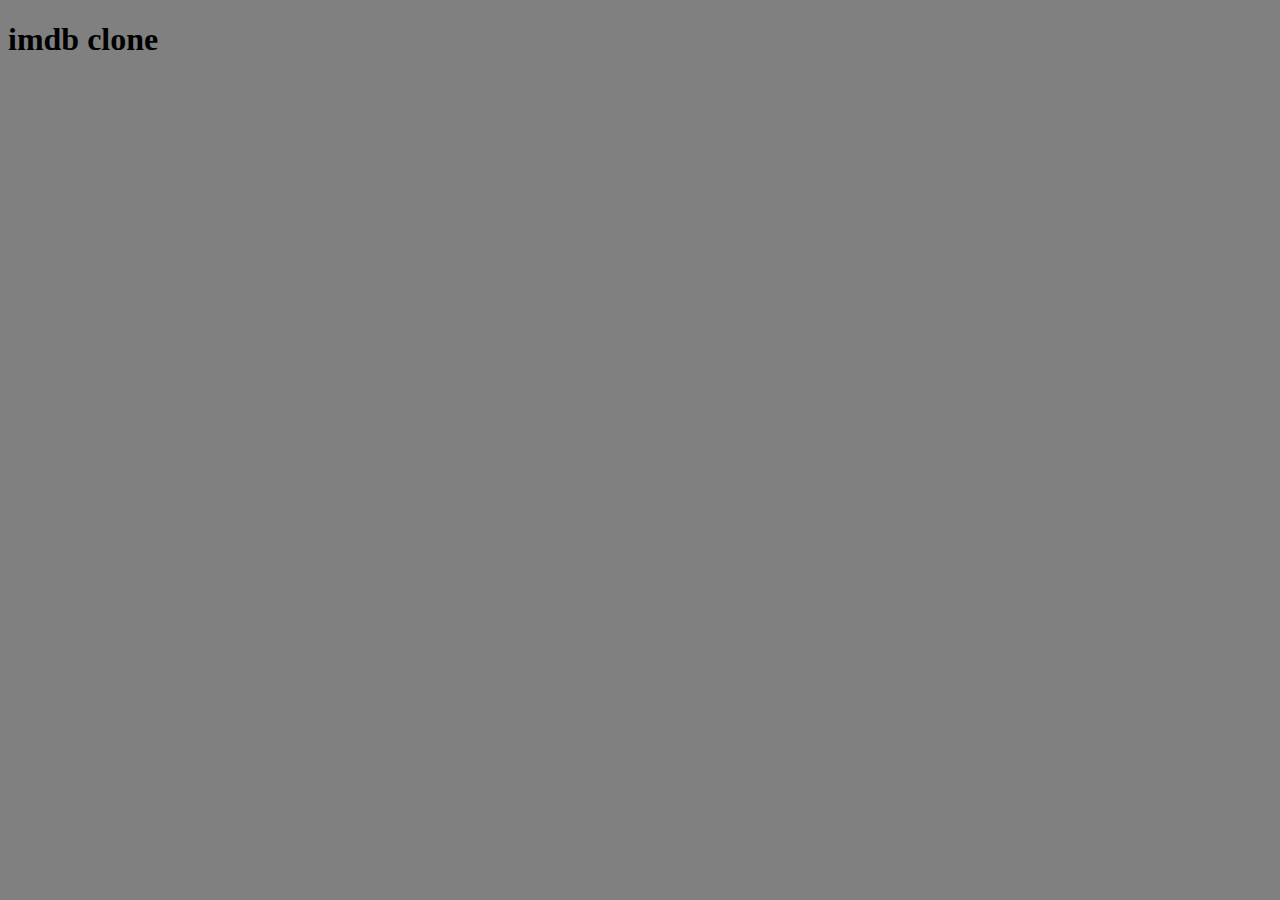
==== index.html @ 590af8c0 "Basic setup done" ====
<!DOCTYPE html>
<html lang="en">
<head>
    <meta charset="UTF-8">
    <meta http-equiv="X-UA-Compatible" content="IE=edge">
    <meta name="viewport" content="width=device-width, initial-scale=1.0">
    <link rel="stylesheet" href="./style.css">
    <title>Document</title>
</head>
<body>
    <h1>imdb clone</h1>
    <script src="./index.js"></script>
</body>
</html>
---- style.css ----
body{
    background-color: grey;
}
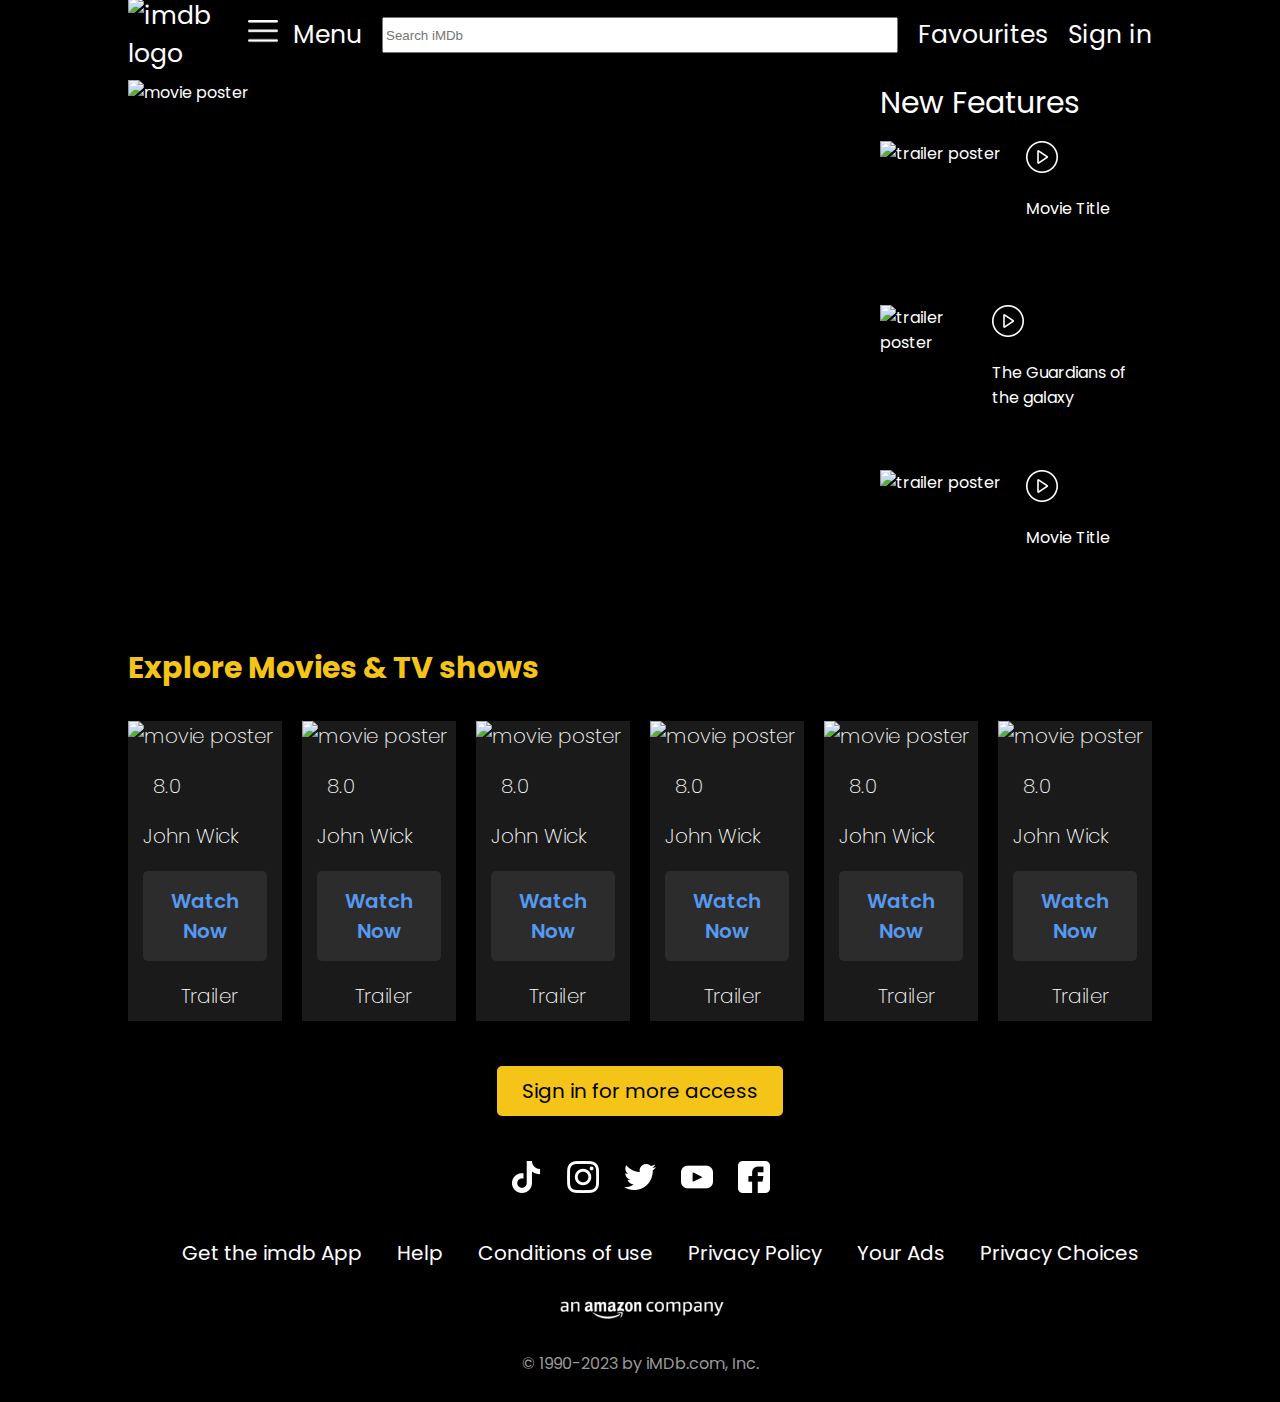
==== commit a34d7165: "Home Page Complete" ====
--- a/index.html
+++ b/index.html
@@ -1,14 +1,210 @@
 <!DOCTYPE html>
 <html lang="en">
+
 <head>
     <meta charset="UTF-8">
     <meta http-equiv="X-UA-Compatible" content="IE=edge">
     <meta name="viewport" content="width=device-width, initial-scale=1.0">
+    <script src="https://kit.fontawesome.com/c8b6d9a06a.js" crossorigin="anonymous"></script>
+    <link rel="preconnect" href="https://fonts.googleapis.com">
+    <link rel="preconnect" href="https://fonts.gstatic.com" crossorigin>
+    <link href="https://fonts.googleapis.com/css2?family=Poppins:wght@300;400;600&display=swap" rel="stylesheet">
     <link rel="stylesheet" href="./style.css">
+
     <title>Document</title>
 </head>
+
 <body>
-    <h1>imdb clone</h1>
+    <!-- navigation bar -->
+    <nav>
+        <img src="https://upload.wikimedia.org/wikipedia/commons/thumb/6/69/IMDB_Logo_2016.svg/2560px-IMDB_Logo_2016.svg.png" alt="imdb logo" class="logo">
+        <div class="menu">
+            <img src="./photos/menu.png" alt="menu" class="menu-img">
+            <p>Menu</p>
+        </div>
+        <input type="text" placeholder="Search iMDb" class="search">
+        <p>Favourites</p>
+        <p>Sign in</p>
+    </nav>
+
+    <section class="container">
+        <div class="header">
+
+            <!-- hero section -->
+            <div class="hero">
+                <img src="https://mir-s3-cdn-cf.behance.net/project_modules/fs/706b9474134343.5c239806af449.jpg" alt="movie poster" class="hero-poster">
+            </div>
+            <div class="new-features">
+                <p class="new-features-title">New Features</p>
+
+                <!-- trailer section -->
+                <div class="trailer-1">
+                    <img src="https://i.etsystatic.com/13367669/r/il/8adffe/1506815473/il_570xN.1506815473_lb94.jpg" alt="trailer poster" class="poster-trailer">
+                    <div class="trailer-1-desc">
+                        <img src="./photos/play.png" alt="play sound">
+                        <p class="trailer-title">Movie Title</p>
+                    </div>
+                </div>
+                <div class="trailer-1">
+                    <img src="https://i.etsystatic.com/13367669/r/il/8adffe/1506815473/il_570xN.1506815473_lb94.jpg" alt="trailer poster" class="poster-trailer">
+                    <div class="trailer-1-desc">
+                        <img src="./photos/play.png" alt="play sound">
+                        <p class="trailer-title">The Guardians of the galaxy</p>
+                    </div>
+                </div>
+                <div class="trailer-1">
+                    <img src="https://i.etsystatic.com/13367669/r/il/8adffe/1506815473/il_570xN.1506815473_lb94.jpg" alt="trailer poster" class="poster-trailer">
+                    <div class="trailer-1-desc">
+                        <img src="./photos/play.png" alt="play sound">
+                        <p class="trailer-title">Movie Title</p>
+                    </div>
+                </div>
+            </div>
+
+        </div>
+
+        <!-- Explore Section -->
+        <div class="explore">
+            <h3 class="explore-title">Explore Movies & TV shows</h3>
+            <!-- movie display -->
+            <div class="movie-display">
+                <div class="movie-1">
+                    <!-- movie poster -->
+                    <img src="https://rukminim1.flixcart.com/image/416/416/kxtaxzk0/poster/a/b/y/medium-john-wick-john-wick-chapter-3-keanu-reeves-movie-poster-original-imaga6jqtsgrgn6f.jpeg?q=70" alt="movie poster">
+                    <!-- movie details -->
+                    <div class="movie-details">
+                        <div class="star-rating">
+                            <i class="fa-solid fa-star"></i>
+                            <p class="imdb-rating">8.0</p>
+                            <i class="fa-regular fa-star"></i>
+                        </div>
+                        <p>John Wick</p>
+                        <p class="watch-now">Watch Now</p>
+                        <!-- <div class="watch-trailer"> -->
+                            
+                            <p class="watch-trailer"><i class="fa-solid fa-play"></i>Trailer</p>
+                        <!-- </div> -->
+                    </div>
+                </div>
+                <div class="movie-1">
+                    <!-- movie poster -->
+                    <img src="https://rukminim1.flixcart.com/image/416/416/kxtaxzk0/poster/a/b/y/medium-john-wick-john-wick-chapter-3-keanu-reeves-movie-poster-original-imaga6jqtsgrgn6f.jpeg?q=70" alt="movie poster">
+                    <!-- movie details -->
+                    <div class="movie-details">
+                        <div class="star-rating">
+                            <i class="fa-solid fa-star"></i>
+                            <p class="imdb-rating">8.0</p>
+                            <i class="fa-regular fa-star"></i>
+                        </div>
+                        <p>John Wick</p>
+                        <p class="watch-now">Watch Now</p>
+                        <!-- <div class="watch-trailer"> -->
+                            
+                            <p class="watch-trailer"><i class="fa-solid fa-play"></i>Trailer</p>
+                        <!-- </div> -->
+                    </div>
+                </div>
+                <div class="movie-1">
+                    <!-- movie poster -->
+                    <img src="https://rukminim1.flixcart.com/image/416/416/kxtaxzk0/poster/a/b/y/medium-john-wick-john-wick-chapter-3-keanu-reeves-movie-poster-original-imaga6jqtsgrgn6f.jpeg?q=70" alt="movie poster">
+                    <!-- movie details -->
+                    <div class="movie-details">
+                        <div class="star-rating">
+                            <i class="fa-solid fa-star"></i>
+                            <p class="imdb-rating">8.0</p>
+                            <i class="fa-regular fa-star"></i>
+                        </div>
+                        <p>John Wick</p>
+                        <p class="watch-now">Watch Now</p>
+                        <!-- <div class="watch-trailer"> -->
+                            
+                            <p class="watch-trailer"><i class="fa-solid fa-play"></i>Trailer</p>
+                        <!-- </div> -->
+                    </div>
+                </div>
+                <div class="movie-1">
+                    <!-- movie poster -->
+                    <img src="https://rukminim1.flixcart.com/image/416/416/kxtaxzk0/poster/a/b/y/medium-john-wick-john-wick-chapter-3-keanu-reeves-movie-poster-original-imaga6jqtsgrgn6f.jpeg?q=70" alt="movie poster">
+                    <!-- movie details -->
+                    <div class="movie-details">
+                        <div class="star-rating">
+                            <i class="fa-solid fa-star"></i>
+                            <p class="imdb-rating">8.0</p>
+                            <i class="fa-regular fa-star"></i>
+                        </div>
+                        <p>John Wick</p>
+                        <p class="watch-now">Watch Now</p>
+                        <!-- <div class="watch-trailer"> -->
+                            
+                            <p class="watch-trailer"><i class="fa-solid fa-play"></i>Trailer</p>
+                        <!-- </div> -->
+                    </div>
+                </div>
+                <div class="movie-1">
+                    <!-- movie poster -->
+                    <img src="https://rukminim1.flixcart.com/image/416/416/kxtaxzk0/poster/a/b/y/medium-john-wick-john-wick-chapter-3-keanu-reeves-movie-poster-original-imaga6jqtsgrgn6f.jpeg?q=70" alt="movie poster">
+                    <!-- movie details -->
+                    <div class="movie-details">
+                        <div class="star-rating">
+                            <i class="fa-solid fa-star"></i>
+                            <p class="imdb-rating">8.0</p>
+                            <i class="fa-regular fa-star"></i>
+                        </div>
+                        <p>John Wick</p>
+                        <p class="watch-now">Watch Now</p>
+                        <!-- <div class="watch-trailer"> -->
+                            
+                            <p class="watch-trailer"><i class="fa-solid fa-play"></i>Trailer</p>
+                        <!-- </div> -->
+                    </div>
+                </div>
+                <div class="movie-1">
+                    <!-- movie poster -->
+                    <img src="https://rukminim1.flixcart.com/image/416/416/kxtaxzk0/poster/a/b/y/medium-john-wick-john-wick-chapter-3-keanu-reeves-movie-poster-original-imaga6jqtsgrgn6f.jpeg?q=70" alt="movie poster">
+                    <!-- movie details -->
+                    <div class="movie-details">
+                        <div class="star-rating">
+                            <i class="fa-solid fa-star"></i>
+                            <p class="imdb-rating">8.0</p>
+                            <i class="fa-regular fa-star"></i>
+                        </div>
+                        <p>John Wick</p>
+                        <p class="watch-now">Watch Now</p>
+                        <!-- <div class="watch-trailer"> -->
+                            
+                            <p class="watch-trailer"><i class="fa-solid fa-play"></i>Trailer</p>
+                        <!-- </div> -->
+                    </div>
+                </div>
+
+            </div>
+        </div>
+
+
+        <!-- footer section -->
+        <footer>
+            <p class="sign-in">Sign in for more access</p>
+            <div class="social-media">
+                <img src="./photos/tik-tok.png" alt="tik tok">
+                <img src="./photos/instagram.png" alt="Instagram">
+                <img src="./photos/twitter.png" alt="Twitter">
+                <img src="./photos/youtube.png" alt="Youtube">
+                <img src="./photos/facebook.png" alt="Facebook">
+            </div>
+            <ul class="company-links">
+                <li>Get the imdb App</li>
+                <li>Help</li>
+                <li>Conditions of use</li>
+                <li>Privacy Policy</li>
+                <li>Your Ads</li>
+                <li>Privacy Choices</li>
+            </ul>
+            <img src="./photos/amazon company logo.png" class="amazon-logo">
+            <p class="light-font">&copy 1990-2023 by iMDb.com, Inc.</p>
+        </footer>
+
+    </section>
     <script src="./index.js"></script>
 </body>
+
 </html>--- a/style.css
+++ b/style.css
@@ -1,3 +1,207 @@
 body{
-    background-color: grey;
-}+    background-color: #000000;
+    color: #ffffff;
+    margin: 0;
+    padding: 0;
+    font-family: 'Poppins', sans-serif;
+}
+
+/* Typography */
+
+.light-font{
+    color: #9b9999
+}
+
+nav,
+.container{
+    width: 80%;
+    margin: 0 auto;
+}
+
+nav{
+    height: 40px;
+    display: flex;
+    padding: 15px 25px;
+    justify-content: space-between;
+    align-items: center;
+    /* border: 1px solid red; */
+    font-size: 25px;
+    gap: 20px;
+}
+
+.logo{
+    width: 100px;
+    padding: 10px 0;
+}
+
+.menu{
+    display: flex;
+    gap: 15px;
+    /* border: 1px solid red; */
+    padding: 10px 0;
+    align-items: center;
+}
+
+.menu-img{
+    height: 30px;
+}
+
+.search{
+    height: 30px;
+    flex-grow: 2;
+    cursor: pointer;
+}
+
+.container{
+    padding: 10px 25px;
+    /* border: 1px red solid; */
+}
+
+.header{
+    display: flex;
+    gap: 25px;
+}
+
+.hero{
+    width: 80%;
+    height: 60vh;
+    /* border: 1px red solid; */
+}
+
+.hero-poster{
+    max-height: 100%;
+}
+
+.new-features{
+    width: 30%;
+    height: 60vh;
+    /* border: 1px yellow solid; */
+    display: flex;
+    flex-direction: column;
+    justify-content: space-between;
+}
+
+.new-features-title{
+    font-size: 30px;
+    margin: 0;
+}
+
+.trailer-1{
+    display: flex;
+    gap: 25px;
+}
+
+.poster-trailer{
+    height: 150px;
+}
+
+footer{
+    text-align: center;
+}
+
+.sign-in{
+    background-color: #f4c518;
+    color: #000000;
+    display: inline-block;
+    padding: 10px 25px;
+    font-size: 20px;
+    border: none;
+    border-radius: 5px;
+}
+
+.social-media{
+    display: flex;
+    gap: 25px;
+    justify-content: center;
+    padding: 25px 0 ;
+    /* border: 1px solid yellow; */
+}
+
+.company-links{
+    display: flex;
+    gap: 35px;
+    list-style-type: none;
+    /* border: 1px solid red; */
+    justify-content: center;
+    font-size: 20px;
+}
+
+.amazon-logo{
+    height: 40px;
+}
+
+/* Icons */
+
+.fa-solid{
+    color: #f4c518;
+}
+
+.fa-regular{
+    color: #5699ef;
+    margin-left: auto;
+}
+
+.explore{
+    /* border: 1px red solid; */
+    padding: 25px 0;
+}
+
+.explore-title{
+    color: #f4c518;
+    font-size: 30px;
+    margin-top: 0;
+}
+
+.movie-display{
+    display: flex;
+    gap: 15px;
+    justify-content: space-between;
+}
+
+.movie-1{
+    width: 15%;
+    /* border: 1px red solid; */
+    display: flex;
+    flex-direction: column;
+    background-color: #1a1a1a;
+    font-size: 20px;
+    font-style: regular;
+    font-weight: 200;
+}
+
+.movie-details{
+    padding: 20px 15px 10px;
+}
+
+.star-rating{
+    /* border: 1px blue solid; */
+    display: flex;
+}
+
+.star-rating p{
+    margin: 0;
+    display: flex;
+}
+
+.imdb-rating{
+    padding-left: 10px;
+}
+
+.watch-now{
+    background: #2c2c2c;
+    padding: 15px 10px;
+    border-radius: 5px;
+    color: #5699ef;
+    font-weight: 600;
+    text-align: center;
+}
+
+.watch-trailer{
+    margin: 0 auto;
+    text-align: center;
+    /* border: 1px solid green; */
+}
+
+.fa-play{
+    margin-right: 10px;
+}
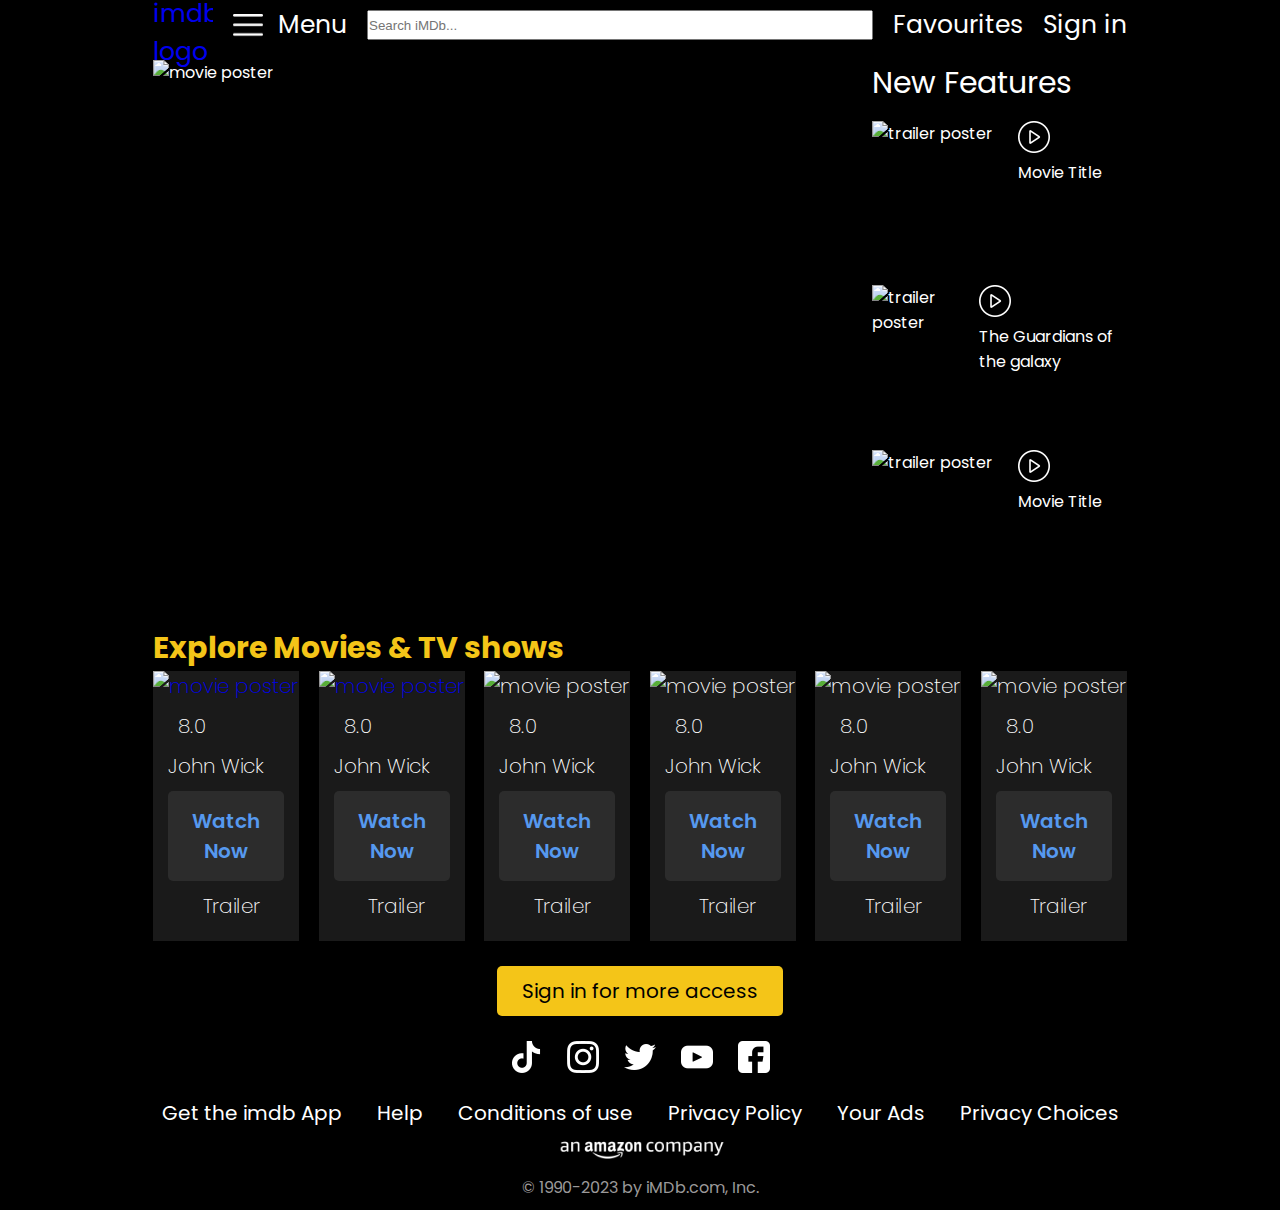
==== commit bceb17d1: "search list showing results as we type" ====
--- a/index.html
+++ b/index.html
@@ -17,26 +17,56 @@
 <body>
     <!-- navigation bar -->
     <nav>
-        <img src="https://upload.wikimedia.org/wikipedia/commons/thumb/6/69/IMDB_Logo_2016.svg/2560px-IMDB_Logo_2016.svg.png" alt="imdb logo" class="logo">
+        <!-- logo -->
+        <a href="./index.html">
+            <img src="https://upload.wikimedia.org/wikipedia/commons/thumb/6/69/IMDB_Logo_2016.svg/2560px-IMDB_Logo_2016.svg.png" alt="imdb logo" class="logo">
+        </a>
+        <!-- menu -->
         <div class="menu">
             <img src="./photos/menu.png" alt="menu" class="menu-img">
             <p>Menu</p>
         </div>
-        <input type="text" placeholder="Search iMDb" class="search">
-        <p>Favourites</p>
+        <!-- search container -->
+        <div class="search-container">
+                <!-- search input -->
+                <input type="text" class="search-input" id="search-input" placeholder="Search iMDb..." id="movie-search-box" onkeyup="findMovies()" onclick="findMovies()">
+                <!-- search list -->
+                <div class="search-list hide-search-list" id="search-list">
+                    <!-- list here -->
+                    <div class="search-list-item ">
+                        <div class="search-item-thumbnail">
+                            <img src="https://rukminim1.flixcart.com/image/416/416/kxtaxzk0/poster/a/b/y/medium-john-wick-john-wick-chapter-3-keanu-reeves-movie-poster-original-imaga6jqtsgrgn6f.jpeg?q=70" alt="">
+                        </div>
+                        <div class="search-item-info">
+                            <div>
+                                <h4>The fast and the furious</h4>
+                                <p>2022</p>
+                            </div>
+                            <div class="add-to-favourites-btn">
+                                <p>
+                                    Add to favorites
+                                    <i class="fa-regular fa-star"></i>
+                                </p>
+                            </div>
+                        </div>
+                    </div>
+                </div>
+        </div>
+        <!-- end of search container -->
+        <p><a href="./favourites.html" class="favourite">Favourites</a></p>
         <p>Sign in</p>
     </nav>
 
     <section class="container">
         <div class="header">
-
+    
             <!-- hero section -->
             <div class="hero">
                 <img src="https://mir-s3-cdn-cf.behance.net/project_modules/fs/706b9474134343.5c239806af449.jpg" alt="movie poster" class="hero-poster">
             </div>
             <div class="new-features">
                 <p class="new-features-title">New Features</p>
-
+    
                 <!-- trailer section -->
                 <div class="trailer-1">
                     <img src="https://i.etsystatic.com/13367669/r/il/8adffe/1506815473/il_570xN.1506815473_lb94.jpg" alt="trailer poster" class="poster-trailer">
@@ -60,9 +90,9 @@
                     </div>
                 </div>
             </div>
-
-        </div>
-
+    
+        </div>
+    
         <!-- Explore Section -->
         <div class="explore">
             <h3 class="explore-title">Explore Movies & TV shows</h3>
@@ -70,117 +100,122 @@
             <div class="movie-display">
                 <div class="movie-1">
                     <!-- movie poster -->
-                    <img src="https://rukminim1.flixcart.com/image/416/416/kxtaxzk0/poster/a/b/y/medium-john-wick-john-wick-chapter-3-keanu-reeves-movie-poster-original-imaga6jqtsgrgn6f.jpeg?q=70" alt="movie poster">
-                    <!-- movie details -->
-                    <div class="movie-details">
-                        <div class="star-rating">
-                            <i class="fa-solid fa-star"></i>
-                            <p class="imdb-rating">8.0</p>
-                            <i class="fa-regular fa-star"></i>
-                        </div>
-                        <p>John Wick</p>
-                        <p class="watch-now">Watch Now</p>
-                        <!-- <div class="watch-trailer"> -->
-                            
-                            <p class="watch-trailer"><i class="fa-solid fa-play"></i>Trailer</p>
-                        <!-- </div> -->
-                    </div>
-                </div>
-                <div class="movie-1">
-                    <!-- movie poster -->
-                    <img src="https://rukminim1.flixcart.com/image/416/416/kxtaxzk0/poster/a/b/y/medium-john-wick-john-wick-chapter-3-keanu-reeves-movie-poster-original-imaga6jqtsgrgn6f.jpeg?q=70" alt="movie poster">
-                    <!-- movie details -->
-                    <div class="movie-details">
-                        <div class="star-rating">
-                            <i class="fa-solid fa-star"></i>
-                            <p class="imdb-rating">8.0</p>
-                            <i class="fa-regular fa-star"></i>
-                        </div>
-                        <p>John Wick</p>
-                        <p class="watch-now">Watch Now</p>
-                        <!-- <div class="watch-trailer"> -->
-                            
-                            <p class="watch-trailer"><i class="fa-solid fa-play"></i>Trailer</p>
-                        <!-- </div> -->
-                    </div>
-                </div>
-                <div class="movie-1">
-                    <!-- movie poster -->
-                    <img src="https://rukminim1.flixcart.com/image/416/416/kxtaxzk0/poster/a/b/y/medium-john-wick-john-wick-chapter-3-keanu-reeves-movie-poster-original-imaga6jqtsgrgn6f.jpeg?q=70" alt="movie poster">
-                    <!-- movie details -->
-                    <div class="movie-details">
-                        <div class="star-rating">
-                            <i class="fa-solid fa-star"></i>
-                            <p class="imdb-rating">8.0</p>
-                            <i class="fa-regular fa-star"></i>
-                        </div>
-                        <p>John Wick</p>
-                        <p class="watch-now">Watch Now</p>
-                        <!-- <div class="watch-trailer"> -->
-                            
-                            <p class="watch-trailer"><i class="fa-solid fa-play"></i>Trailer</p>
-                        <!-- </div> -->
-                    </div>
-                </div>
-                <div class="movie-1">
-                    <!-- movie poster -->
-                    <img src="https://rukminim1.flixcart.com/image/416/416/kxtaxzk0/poster/a/b/y/medium-john-wick-john-wick-chapter-3-keanu-reeves-movie-poster-original-imaga6jqtsgrgn6f.jpeg?q=70" alt="movie poster">
-                    <!-- movie details -->
-                    <div class="movie-details">
-                        <div class="star-rating">
-                            <i class="fa-solid fa-star"></i>
-                            <p class="imdb-rating">8.0</p>
-                            <i class="fa-regular fa-star"></i>
-                        </div>
-                        <p>John Wick</p>
-                        <p class="watch-now">Watch Now</p>
-                        <!-- <div class="watch-trailer"> -->
-                            
-                            <p class="watch-trailer"><i class="fa-solid fa-play"></i>Trailer</p>
-                        <!-- </div> -->
-                    </div>
-                </div>
-                <div class="movie-1">
-                    <!-- movie poster -->
-                    <img src="https://rukminim1.flixcart.com/image/416/416/kxtaxzk0/poster/a/b/y/medium-john-wick-john-wick-chapter-3-keanu-reeves-movie-poster-original-imaga6jqtsgrgn6f.jpeg?q=70" alt="movie poster">
-                    <!-- movie details -->
-                    <div class="movie-details">
-                        <div class="star-rating">
-                            <i class="fa-solid fa-star"></i>
-                            <p class="imdb-rating">8.0</p>
-                            <i class="fa-regular fa-star"></i>
-                        </div>
-                        <p>John Wick</p>
-                        <p class="watch-now">Watch Now</p>
-                        <!-- <div class="watch-trailer"> -->
-                            
-                            <p class="watch-trailer"><i class="fa-solid fa-play"></i>Trailer</p>
-                        <!-- </div> -->
-                    </div>
-                </div>
-                <div class="movie-1">
-                    <!-- movie poster -->
-                    <img src="https://rukminim1.flixcart.com/image/416/416/kxtaxzk0/poster/a/b/y/medium-john-wick-john-wick-chapter-3-keanu-reeves-movie-poster-original-imaga6jqtsgrgn6f.jpeg?q=70" alt="movie poster">
-                    <!-- movie details -->
-                    <div class="movie-details">
-                        <div class="star-rating">
-                            <i class="fa-solid fa-star"></i>
-                            <p class="imdb-rating">8.0</p>
-                            <i class="fa-regular fa-star"></i>
-                        </div>
-                        <p>John Wick</p>
-                        <p class="watch-now">Watch Now</p>
-                        <!-- <div class="watch-trailer"> -->
-                            
-                            <p class="watch-trailer"><i class="fa-solid fa-play"></i>Trailer</p>
-                        <!-- </div> -->
-                    </div>
-                </div>
-
-            </div>
-        </div>
-
-
+                    <a href="./movie-page.html">
+                        <img src="https://rukminim1.flixcart.com/image/416/416/kxtaxzk0/poster/a/b/y/medium-john-wick-john-wick-chapter-3-keanu-reeves-movie-poster-original-imaga6jqtsgrgn6f.jpeg?q=70" alt="movie poster">
+                    </a>
+                    <!-- movie details -->
+                    <div class="movie-details">
+                        <div class="star-rating">
+                            <i class="fa-solid fa-star"></i>
+                            <p class="imdb-rating">8.0</p>
+                            <i class="fa-regular fa-star"></i>
+                        </div>
+                        <p>John Wick</p>
+                        <p class="watch-now">Watch Now</p>
+                        <!-- <div class="watch-trailer"> -->
+    
+                        <p class="watch-trailer"><i class="fa-solid fa-play"></i>Trailer</p>
+                        <!-- </div> -->
+                    </div>
+                </div>
+                <div class="movie-1">
+                    <!-- movie poster -->
+                    <a href="./movie-page.html">
+                        <img src="https://rukminim1.flixcart.com/image/416/416/kxtaxzk0/poster/a/b/y/medium-john-wick-john-wick-chapter-3-keanu-reeves-movie-poster-original-imaga6jqtsgrgn6f.jpeg?q=70" alt="movie poster">
+                    </a>
+                    <!-- <img src="https://rukminim1.flixcart.com/image/416/416/kxtaxzk0/poster/a/b/y/medium-john-wick-john-wick-chapter-3-keanu-reeves-movie-poster-original-imaga6jqtsgrgn6f.jpeg?q=70" alt="movie poster"> -->
+                    <!-- movie details -->
+                    <div class="movie-details">
+                        <div class="star-rating">
+                            <i class="fa-solid fa-star"></i>
+                            <p class="imdb-rating">8.0</p>
+                            <i class="fa-regular fa-star"></i>
+                        </div>
+                        <p>John Wick</p>
+                        <p class="watch-now">Watch Now</p>
+                        <!-- <div class="watch-trailer"> -->
+    
+                        <p class="watch-trailer"><i class="fa-solid fa-play"></i>Trailer</p>
+                        <!-- </div> -->
+                    </div>
+                </div>
+                <div class="movie-1">
+                    <!-- movie poster -->
+                    <img src="https://rukminim1.flixcart.com/image/416/416/kxtaxzk0/poster/a/b/y/medium-john-wick-john-wick-chapter-3-keanu-reeves-movie-poster-original-imaga6jqtsgrgn6f.jpeg?q=70" alt="movie poster">
+                    <!-- movie details -->
+                    <div class="movie-details">
+                        <div class="star-rating">
+                            <i class="fa-solid fa-star"></i>
+                            <p class="imdb-rating">8.0</p>
+                            <i class="fa-regular fa-star"></i>
+                        </div>
+                        <p>John Wick</p>
+                        <p class="watch-now">Watch Now</p>
+                        <!-- <div class="watch-trailer"> -->
+    
+                        <p class="watch-trailer"><i class="fa-solid fa-play"></i>Trailer</p>
+                        <!-- </div> -->
+                    </div>
+                </div>
+                <div class="movie-1">
+                    <!-- movie poster -->
+                    <img src="https://rukminim1.flixcart.com/image/416/416/kxtaxzk0/poster/a/b/y/medium-john-wick-john-wick-chapter-3-keanu-reeves-movie-poster-original-imaga6jqtsgrgn6f.jpeg?q=70" alt="movie poster">
+                    <!-- movie details -->
+                    <div class="movie-details">
+                        <div class="star-rating">
+                            <i class="fa-solid fa-star"></i>
+                            <p class="imdb-rating">8.0</p>
+                            <i class="fa-regular fa-star"></i>
+                        </div>
+                        <p>John Wick</p>
+                        <p class="watch-now">Watch Now</p>
+                        <!-- <div class="watch-trailer"> -->
+    
+                        <p class="watch-trailer"><i class="fa-solid fa-play"></i>Trailer</p>
+                        <!-- </div> -->
+                    </div>
+                </div>
+                <div class="movie-1">
+                    <!-- movie poster -->
+                    <img src="https://rukminim1.flixcart.com/image/416/416/kxtaxzk0/poster/a/b/y/medium-john-wick-john-wick-chapter-3-keanu-reeves-movie-poster-original-imaga6jqtsgrgn6f.jpeg?q=70" alt="movie poster">
+                    <!-- movie details -->
+                    <div class="movie-details">
+                        <div class="star-rating">
+                            <i class="fa-solid fa-star"></i>
+                            <p class="imdb-rating">8.0</p>
+                            <i class="fa-regular fa-star"></i>
+                        </div>
+                        <p>John Wick</p>
+                        <p class="watch-now">Watch Now</p>
+                        <!-- <div class="watch-trailer"> -->
+    
+                        <p class="watch-trailer"><i class="fa-solid fa-play"></i>Trailer</p>
+                        <!-- </div> -->
+                    </div>
+                </div>
+                <div class="movie-1">
+                    <!-- movie poster -->
+                    <img src="https://rukminim1.flixcart.com/image/416/416/kxtaxzk0/poster/a/b/y/medium-john-wick-john-wick-chapter-3-keanu-reeves-movie-poster-original-imaga6jqtsgrgn6f.jpeg?q=70" alt="movie poster">
+                    <!-- movie details -->
+                    <div class="movie-details">
+                        <div class="star-rating">
+                            <i class="fa-solid fa-star"></i>
+                            <p class="imdb-rating">8.0</p>
+                            <i class="fa-regular fa-star"></i>
+                        </div>
+                        <p>John Wick</p>
+                        <p class="watch-now">Watch Now</p>
+                        <!-- <div class="watch-trailer"> -->
+    
+                        <p class="watch-trailer"><i class="fa-solid fa-play"></i>Trailer</p>
+                        <!-- </div> -->
+                    </div>
+                </div>
+    
+            </div>
+        </div>
+    
+    
         <!-- footer section -->
         <footer>
             <p class="sign-in">Sign in for more access</p>
--- a/style.css
+++ b/style.css
@@ -1,9 +1,93 @@
+:root{
+    --md-yellow: #f4c518;
+    --dark-color:#000000;
+    --light-dark-color: #1a1a1a;
+    --light-color: #9b9999;
+    --highlight-color: #5699ef;
+}
+
+*{
+    margin: 0;
+    padding: 0;
+    box-sizing: border-box;
+}
+
 body{
     background-color: #000000;
     color: #ffffff;
-    margin: 0;
-    padding: 0;
     font-family: 'Poppins', sans-serif;
+}
+
+a{
+    text-decoration: none;
+}
+
+.search-container{
+    display: flex;
+    /* border: 1px solid green; */
+    height: 40px;
+    flex-grow: 2;
+    flex-direction: column;
+    position: relative;
+}
+
+.search-input{
+    width: 100%;
+    height: 30px;
+    margin: auto;
+    cursor: pointer;
+}
+
+.search-list{
+    position: absolute;
+    left: 0;
+    top:100%;
+    max-height: 500px;
+    overflow-y: scroll;
+    z-index: 10;
+    width: 100%;
+}
+
+.search-list-item{
+    background-color: var(--light-dark-color);
+    color: #fff;
+    cursor: pointer;
+    transition: background-color 200ms ease;
+    display: flex;
+    padding: 10px 15px;
+}
+
+.search-list-item:Hover{
+    background-color: #4b4b4b;
+}
+
+.search-item-thumbnail img{
+    width: 60px;
+    margin-right: 25px;
+}
+
+.search-item-info{
+    padding: 10px 15px;
+    margin-top: auto;
+    display: flex;
+    width: 100%;
+}
+
+.add-to-favourites-btn{
+    margin-left: auto;
+    margin-top: auto;
+}
+
+.add-to-favourites-btn:hover{
+    color: #5699ef
+}
+
+.search-item-info p{
+    font-size: 20px
+}
+
+.hide-search-list{
+    display: none;
 }
 
 /* Typography */
@@ -21,40 +105,46 @@
 nav{
     height: 40px;
     display: flex;
-    padding: 15px 25px;
+    padding: 25px 25px;
     justify-content: space-between;
     align-items: center;
-    /* border: 1px solid red; */
     font-size: 25px;
     gap: 20px;
 }
 
 .logo{
-    width: 100px;
-    padding: 10px 0;
+    width: 60px;
+    margin: 10px 0;
+    display: block;
 }
 
 .menu{
     display: flex;
     gap: 15px;
-    /* border: 1px solid red; */
     padding: 10px 0;
     align-items: center;
 }
 
 .menu-img{
     height: 30px;
-}
-
-.search{
-    height: 30px;
-    flex-grow: 2;
-    cursor: pointer;
+    margin-top: auto;
+}
+
+
+
+.favourite{
+    text-decoration: none;
+    color: #ffffff
+}
+
+.favourite:hover,
+.favourite:active{
+    color: var(--md-yellow);
+    text-decoration: none;
 }
 
 .container{
     padding: 10px 25px;
-    /* border: 1px red solid; */
 }
 
 .header{
@@ -65,6 +155,7 @@
 .hero{
     width: 80%;
     height: 60vh;
+    margin-right: 15px;
     /* border: 1px red solid; */
 }
 
@@ -100,7 +191,7 @@
 }
 
 .sign-in{
-    background-color: #f4c518;
+    background-color: var(--md-yellow);
     color: #000000;
     display: inline-block;
     padding: 10px 25px;
@@ -141,6 +232,10 @@
     margin-left: auto;
 }
 
+.fa-regular:hover{
+    color: #ef3510;
+}
+
 .explore{
     /* border: 1px red solid; */
     padding: 25px 0;
@@ -167,20 +262,28 @@
     font-size: 20px;
     font-style: regular;
     font-weight: 200;
+    padding-bottom: 10px;
+}
+
+.movie-display img{
+    max-width: 100%;
 }
 
 .movie-details{
-    padding: 20px 15px 10px;
+    padding: 10px 15px 10px;
 }
 
 .star-rating{
     /* border: 1px blue solid; */
     display: flex;
+    align-items: center;
+    padding-bottom: 10px;
 }
 
 .star-rating p{
     margin: 0;
     display: flex;
+    align-items: center;
 }
 
 .imdb-rating{
@@ -194,6 +297,7 @@
     color: #5699ef;
     font-weight: 600;
     text-align: center;
+    margin: 10px 0;
 }
 
 .watch-trailer{
@@ -205,3 +309,47 @@
 .fa-play{
     margin-right: 10px;
 }
+
+/*********** Movie-page *********************/
+
+/* typography */
+.movie-title{
+    font-size: 30px;
+    /* border: 1px red solid; */
+}
+
+.runtime{
+    display: flex;
+    /* border: 1px red solid; */
+    gap: 15px;
+}
+
+.runtime p{
+    margin: 0;
+    font-size: 15px;
+}
+
+.movie-star-rating{
+    padding: 15px 0;
+    font-size: 15px;
+    margin-bottom: 25px;
+}
+
+.movie-star-rating p{
+    margin-right: 25px;
+}
+
+.movie-page-star{
+    margin-left: 10px;
+}
+
+.detailed-summary{
+    padding: 25px 0;
+}
+
+.highlight{
+    color: #5699ef;
+    font-weight: 400;
+    padding-left: 25px;
+}
+
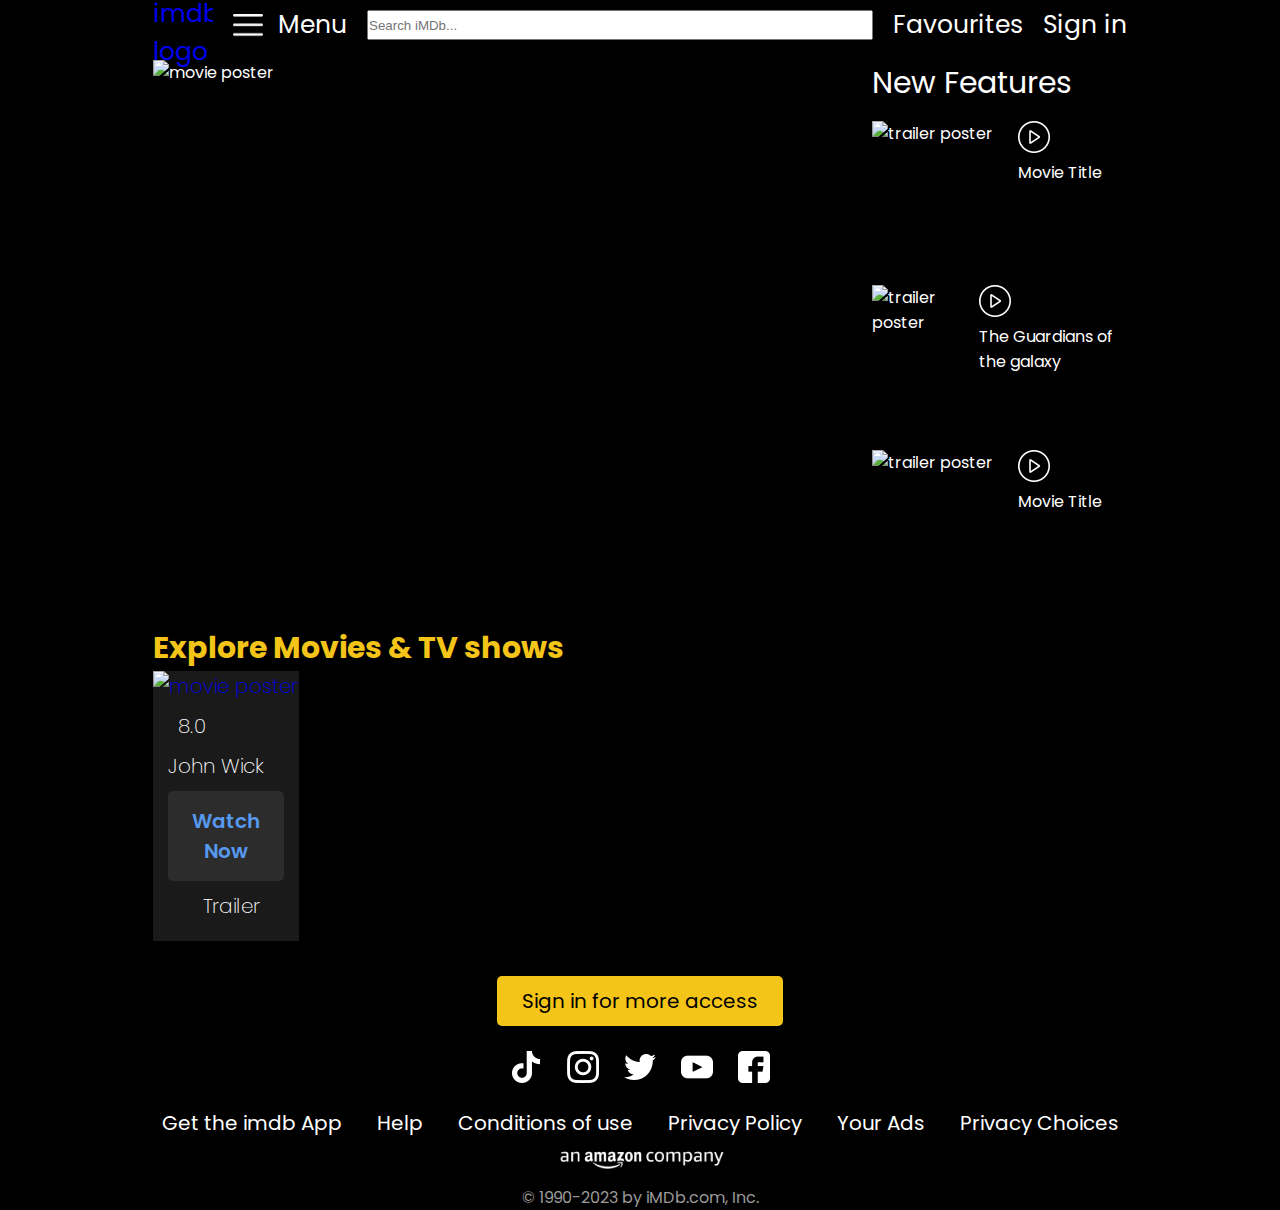
==== commit 2dbe8b35: "rendering favourites with bugs" ====
--- a/index.html
+++ b/index.html
@@ -29,11 +29,11 @@
         <!-- search container -->
         <div class="search-container">
                 <!-- search input -->
-                <input type="text" class="search-input" id="search-input" placeholder="Search iMDb..." id="movie-search-box" onkeyup="findMovies()" onclick="findMovies()">
+                <input type="text" class="search-input" id="search-input" placeholder="Search iMDb..." onkeyup="findMovies()" onclick="findMovies()">
                 <!-- search list -->
                 <div class="search-list hide-search-list" id="search-list">
                     <!-- list here -->
-                    <div class="search-list-item ">
+                    <!-- <div class="search-list-item ">
                         <div class="search-item-thumbnail">
                             <img src="https://rukminim1.flixcart.com/image/416/416/kxtaxzk0/poster/a/b/y/medium-john-wick-john-wick-chapter-3-keanu-reeves-movie-poster-original-imaga6jqtsgrgn6f.jpeg?q=70" alt="">
                         </div>
@@ -49,15 +49,19 @@
                                 </p>
                             </div>
                         </div>
-                    </div>
+                    </div> -->
                 </div>
         </div>
         <!-- end of search container -->
-        <p><a href="./favourites.html" class="favourite">Favourites</a></p>
+        <p class="favourite" id="favourite-btn">
+            <!-- <a href="./favourites.html" class="favourite"> -->
+                Favourites
+            <!-- </a> -->
+        </p>
         <p>Sign in</p>
     </nav>
 
-    <section class="container">
+    <section class="container" id="container">
         <div class="header">
     
             <!-- hero section -->
@@ -118,103 +122,12 @@
                         <!-- </div> -->
                     </div>
                 </div>
-                <div class="movie-1">
-                    <!-- movie poster -->
-                    <a href="./movie-page.html">
-                        <img src="https://rukminim1.flixcart.com/image/416/416/kxtaxzk0/poster/a/b/y/medium-john-wick-john-wick-chapter-3-keanu-reeves-movie-poster-original-imaga6jqtsgrgn6f.jpeg?q=70" alt="movie poster">
-                    </a>
-                    <!-- <img src="https://rukminim1.flixcart.com/image/416/416/kxtaxzk0/poster/a/b/y/medium-john-wick-john-wick-chapter-3-keanu-reeves-movie-poster-original-imaga6jqtsgrgn6f.jpeg?q=70" alt="movie poster"> -->
-                    <!-- movie details -->
-                    <div class="movie-details">
-                        <div class="star-rating">
-                            <i class="fa-solid fa-star"></i>
-                            <p class="imdb-rating">8.0</p>
-                            <i class="fa-regular fa-star"></i>
-                        </div>
-                        <p>John Wick</p>
-                        <p class="watch-now">Watch Now</p>
-                        <!-- <div class="watch-trailer"> -->
-    
-                        <p class="watch-trailer"><i class="fa-solid fa-play"></i>Trailer</p>
-                        <!-- </div> -->
-                    </div>
-                </div>
-                <div class="movie-1">
-                    <!-- movie poster -->
-                    <img src="https://rukminim1.flixcart.com/image/416/416/kxtaxzk0/poster/a/b/y/medium-john-wick-john-wick-chapter-3-keanu-reeves-movie-poster-original-imaga6jqtsgrgn6f.jpeg?q=70" alt="movie poster">
-                    <!-- movie details -->
-                    <div class="movie-details">
-                        <div class="star-rating">
-                            <i class="fa-solid fa-star"></i>
-                            <p class="imdb-rating">8.0</p>
-                            <i class="fa-regular fa-star"></i>
-                        </div>
-                        <p>John Wick</p>
-                        <p class="watch-now">Watch Now</p>
-                        <!-- <div class="watch-trailer"> -->
-    
-                        <p class="watch-trailer"><i class="fa-solid fa-play"></i>Trailer</p>
-                        <!-- </div> -->
-                    </div>
-                </div>
-                <div class="movie-1">
-                    <!-- movie poster -->
-                    <img src="https://rukminim1.flixcart.com/image/416/416/kxtaxzk0/poster/a/b/y/medium-john-wick-john-wick-chapter-3-keanu-reeves-movie-poster-original-imaga6jqtsgrgn6f.jpeg?q=70" alt="movie poster">
-                    <!-- movie details -->
-                    <div class="movie-details">
-                        <div class="star-rating">
-                            <i class="fa-solid fa-star"></i>
-                            <p class="imdb-rating">8.0</p>
-                            <i class="fa-regular fa-star"></i>
-                        </div>
-                        <p>John Wick</p>
-                        <p class="watch-now">Watch Now</p>
-                        <!-- <div class="watch-trailer"> -->
-    
-                        <p class="watch-trailer"><i class="fa-solid fa-play"></i>Trailer</p>
-                        <!-- </div> -->
-                    </div>
-                </div>
-                <div class="movie-1">
-                    <!-- movie poster -->
-                    <img src="https://rukminim1.flixcart.com/image/416/416/kxtaxzk0/poster/a/b/y/medium-john-wick-john-wick-chapter-3-keanu-reeves-movie-poster-original-imaga6jqtsgrgn6f.jpeg?q=70" alt="movie poster">
-                    <!-- movie details -->
-                    <div class="movie-details">
-                        <div class="star-rating">
-                            <i class="fa-solid fa-star"></i>
-                            <p class="imdb-rating">8.0</p>
-                            <i class="fa-regular fa-star"></i>
-                        </div>
-                        <p>John Wick</p>
-                        <p class="watch-now">Watch Now</p>
-                        <!-- <div class="watch-trailer"> -->
-    
-                        <p class="watch-trailer"><i class="fa-solid fa-play"></i>Trailer</p>
-                        <!-- </div> -->
-                    </div>
-                </div>
-                <div class="movie-1">
-                    <!-- movie poster -->
-                    <img src="https://rukminim1.flixcart.com/image/416/416/kxtaxzk0/poster/a/b/y/medium-john-wick-john-wick-chapter-3-keanu-reeves-movie-poster-original-imaga6jqtsgrgn6f.jpeg?q=70" alt="movie poster">
-                    <!-- movie details -->
-                    <div class="movie-details">
-                        <div class="star-rating">
-                            <i class="fa-solid fa-star"></i>
-                            <p class="imdb-rating">8.0</p>
-                            <i class="fa-regular fa-star"></i>
-                        </div>
-                        <p>John Wick</p>
-                        <p class="watch-now">Watch Now</p>
-                        <!-- <div class="watch-trailer"> -->
-    
-                        <p class="watch-trailer"><i class="fa-solid fa-play"></i>Trailer</p>
-                        <!-- </div> -->
-                    </div>
-                </div>
+                
     
             </div>
         </div>
     
+    </section>
     
         <!-- footer section -->
         <footer>
@@ -238,7 +151,6 @@
             <p class="light-font">&copy 1990-2023 by iMDb.com, Inc.</p>
         </footer>
 
-    </section>
     <script src="./index.js"></script>
 </body>
 
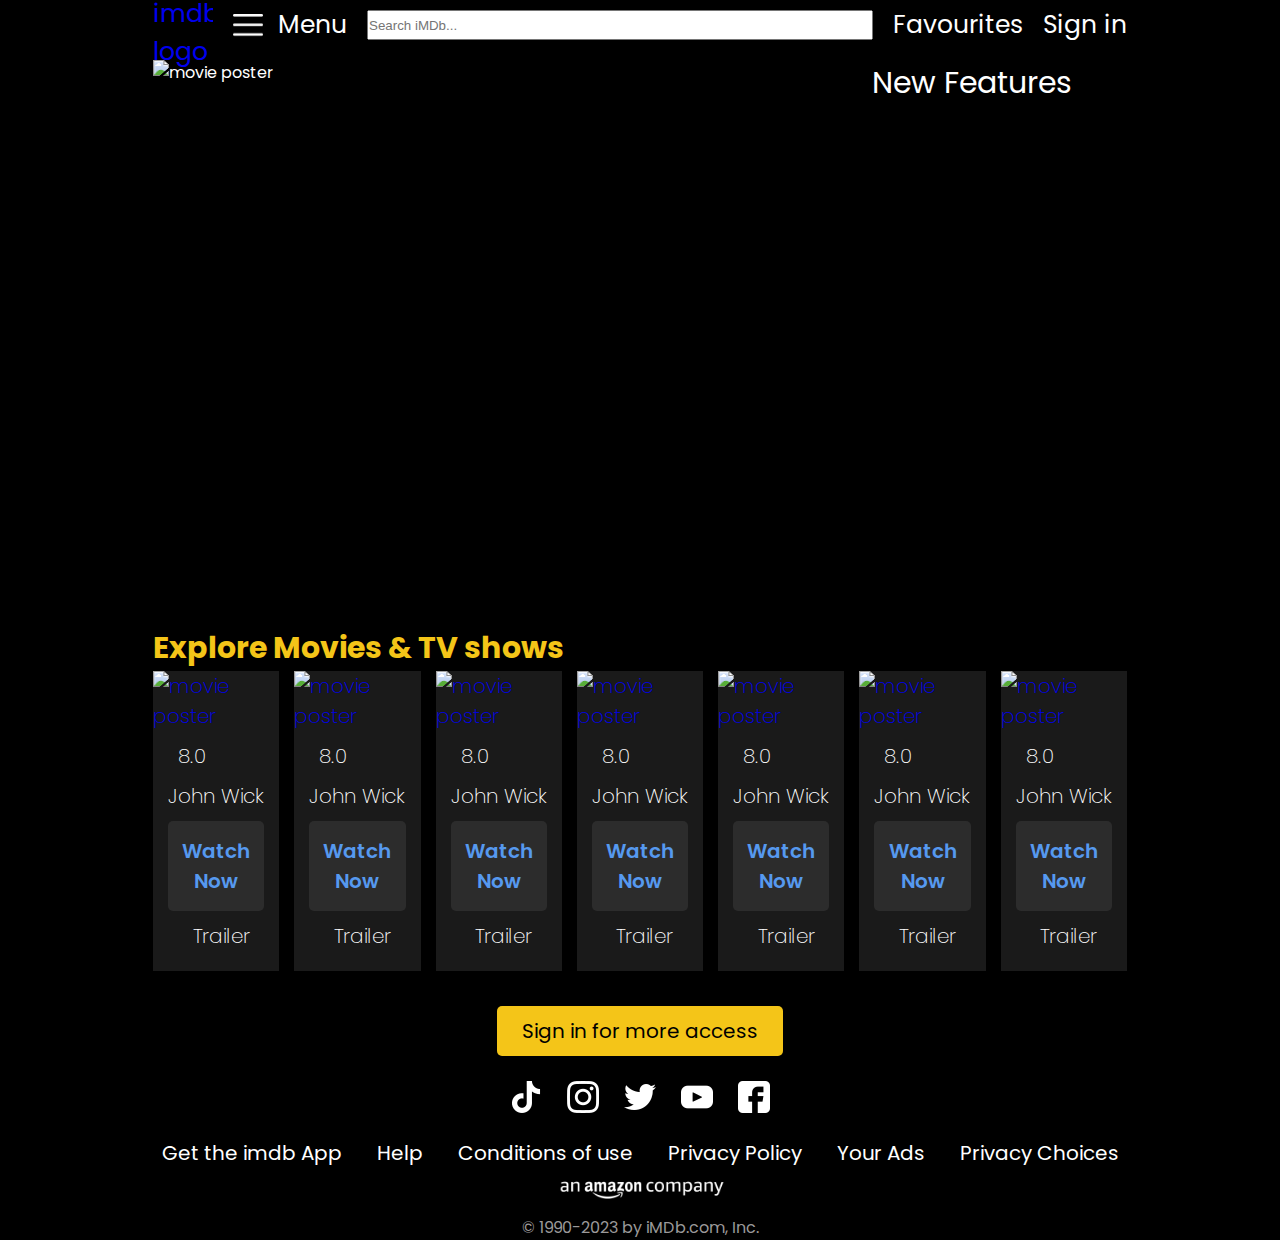
==== commit 46b68dc7: "Rendering New Features randomly" ====
--- a/index.html
+++ b/index.html
@@ -68,31 +68,8 @@
             <div class="hero">
                 <img src="https://mir-s3-cdn-cf.behance.net/project_modules/fs/706b9474134343.5c239806af449.jpg" alt="movie poster" class="hero-poster">
             </div>
-            <div class="new-features">
+            <div class="new-features" id="new-features">
                 <p class="new-features-title">New Features</p>
-    
-                <!-- trailer section -->
-                <div class="trailer-1">
-                    <img src="https://i.etsystatic.com/13367669/r/il/8adffe/1506815473/il_570xN.1506815473_lb94.jpg" alt="trailer poster" class="poster-trailer">
-                    <div class="trailer-1-desc">
-                        <img src="./photos/play.png" alt="play sound">
-                        <p class="trailer-title">Movie Title</p>
-                    </div>
-                </div>
-                <div class="trailer-1">
-                    <img src="https://i.etsystatic.com/13367669/r/il/8adffe/1506815473/il_570xN.1506815473_lb94.jpg" alt="trailer poster" class="poster-trailer">
-                    <div class="trailer-1-desc">
-                        <img src="./photos/play.png" alt="play sound">
-                        <p class="trailer-title">The Guardians of the galaxy</p>
-                    </div>
-                </div>
-                <div class="trailer-1">
-                    <img src="https://i.etsystatic.com/13367669/r/il/8adffe/1506815473/il_570xN.1506815473_lb94.jpg" alt="trailer poster" class="poster-trailer">
-                    <div class="trailer-1-desc">
-                        <img src="./photos/play.png" alt="play sound">
-                        <p class="trailer-title">Movie Title</p>
-                    </div>
-                </div>
             </div>
     
         </div>
@@ -122,6 +99,127 @@
                         <!-- </div> -->
                     </div>
                 </div>
+                <div class="movie-1">
+                    <!-- movie poster -->
+                    <a href="./movie-page.html">
+                        <img src="https://rukminim1.flixcart.com/image/416/416/kxtaxzk0/poster/a/b/y/medium-john-wick-john-wick-chapter-3-keanu-reeves-movie-poster-original-imaga6jqtsgrgn6f.jpeg?q=70" alt="movie poster">
+                    </a>
+                    <!-- movie details -->
+                    <div class="movie-details">
+                        <div class="star-rating">
+                            <i class="fa-solid fa-star"></i>
+                            <p class="imdb-rating">8.0</p>
+                            <i class="fa-regular fa-star"></i>
+                        </div>
+                        <p>John Wick</p>
+                        <p class="watch-now">Watch Now</p>
+                        <!-- <div class="watch-trailer"> -->
+    
+                        <p class="watch-trailer"><i class="fa-solid fa-play"></i>Trailer</p>
+                        <!-- </div> -->
+                    </div>
+                </div>
+                <div class="movie-1">
+                    <!-- movie poster -->
+                    <a href="./movie-page.html">
+                        <img src="https://rukminim1.flixcart.com/image/416/416/kxtaxzk0/poster/a/b/y/medium-john-wick-john-wick-chapter-3-keanu-reeves-movie-poster-original-imaga6jqtsgrgn6f.jpeg?q=70" alt="movie poster">
+                    </a>
+                    <!-- movie details -->
+                    <div class="movie-details">
+                        <div class="star-rating">
+                            <i class="fa-solid fa-star"></i>
+                            <p class="imdb-rating">8.0</p>
+                            <i class="fa-regular fa-star"></i>
+                        </div>
+                        <p>John Wick</p>
+                        <p class="watch-now">Watch Now</p>
+                        <!-- <div class="watch-trailer"> -->
+    
+                        <p class="watch-trailer"><i class="fa-solid fa-play"></i>Trailer</p>
+                        <!-- </div> -->
+                    </div>
+                </div>
+                <div class="movie-1">
+                    <!-- movie poster -->
+                    <a href="./movie-page.html">
+                        <img src="https://rukminim1.flixcart.com/image/416/416/kxtaxzk0/poster/a/b/y/medium-john-wick-john-wick-chapter-3-keanu-reeves-movie-poster-original-imaga6jqtsgrgn6f.jpeg?q=70" alt="movie poster">
+                    </a>
+                    <!-- movie details -->
+                    <div class="movie-details">
+                        <div class="star-rating">
+                            <i class="fa-solid fa-star"></i>
+                            <p class="imdb-rating">8.0</p>
+                            <i class="fa-regular fa-star"></i>
+                        </div>
+                        <p>John Wick</p>
+                        <p class="watch-now">Watch Now</p>
+                        <!-- <div class="watch-trailer"> -->
+    
+                        <p class="watch-trailer"><i class="fa-solid fa-play"></i>Trailer</p>
+                        <!-- </div> -->
+                    </div>
+                </div>
+                <div class="movie-1">
+                    <!-- movie poster -->
+                    <a href="./movie-page.html">
+                        <img src="https://rukminim1.flixcart.com/image/416/416/kxtaxzk0/poster/a/b/y/medium-john-wick-john-wick-chapter-3-keanu-reeves-movie-poster-original-imaga6jqtsgrgn6f.jpeg?q=70" alt="movie poster">
+                    </a>
+                    <!-- movie details -->
+                    <div class="movie-details">
+                        <div class="star-rating">
+                            <i class="fa-solid fa-star"></i>
+                            <p class="imdb-rating">8.0</p>
+                            <i class="fa-regular fa-star"></i>
+                        </div>
+                        <p>John Wick</p>
+                        <p class="watch-now">Watch Now</p>
+                        <!-- <div class="watch-trailer"> -->
+    
+                        <p class="watch-trailer"><i class="fa-solid fa-play"></i>Trailer</p>
+                        <!-- </div> -->
+                    </div>
+                </div>
+                <div class="movie-1">
+                    <!-- movie poster -->
+                    <a href="./movie-page.html">
+                        <img src="https://rukminim1.flixcart.com/image/416/416/kxtaxzk0/poster/a/b/y/medium-john-wick-john-wick-chapter-3-keanu-reeves-movie-poster-original-imaga6jqtsgrgn6f.jpeg?q=70" alt="movie poster">
+                    </a>
+                    <!-- movie details -->
+                    <div class="movie-details">
+                        <div class="star-rating">
+                            <i class="fa-solid fa-star"></i>
+                            <p class="imdb-rating">8.0</p>
+                            <i class="fa-regular fa-star"></i>
+                        </div>
+                        <p>John Wick</p>
+                        <p class="watch-now">Watch Now</p>
+                        <!-- <div class="watch-trailer"> -->
+    
+                        <p class="watch-trailer"><i class="fa-solid fa-play"></i>Trailer</p>
+                        <!-- </div> -->
+                    </div>
+                </div>
+                <div class="movie-1">
+                    <!-- movie poster -->
+                    <a href="./movie-page.html">
+                        <img src="https://rukminim1.flixcart.com/image/416/416/kxtaxzk0/poster/a/b/y/medium-john-wick-john-wick-chapter-3-keanu-reeves-movie-poster-original-imaga6jqtsgrgn6f.jpeg?q=70" alt="movie poster">
+                    </a>
+                    <!-- movie details -->
+                    <div class="movie-details">
+                        <div class="star-rating">
+                            <i class="fa-solid fa-star"></i>
+                            <p class="imdb-rating">8.0</p>
+                            <i class="fa-regular fa-star"></i>
+                        </div>
+                        <p>John Wick</p>
+                        <p class="watch-now">Watch Now</p>
+                        <!-- <div class="watch-trailer"> -->
+    
+                        <p class="watch-trailer"><i class="fa-solid fa-play"></i>Trailer</p>
+                        <!-- </div> -->
+                    </div>
+                </div>
+                
                 
     
             </div>
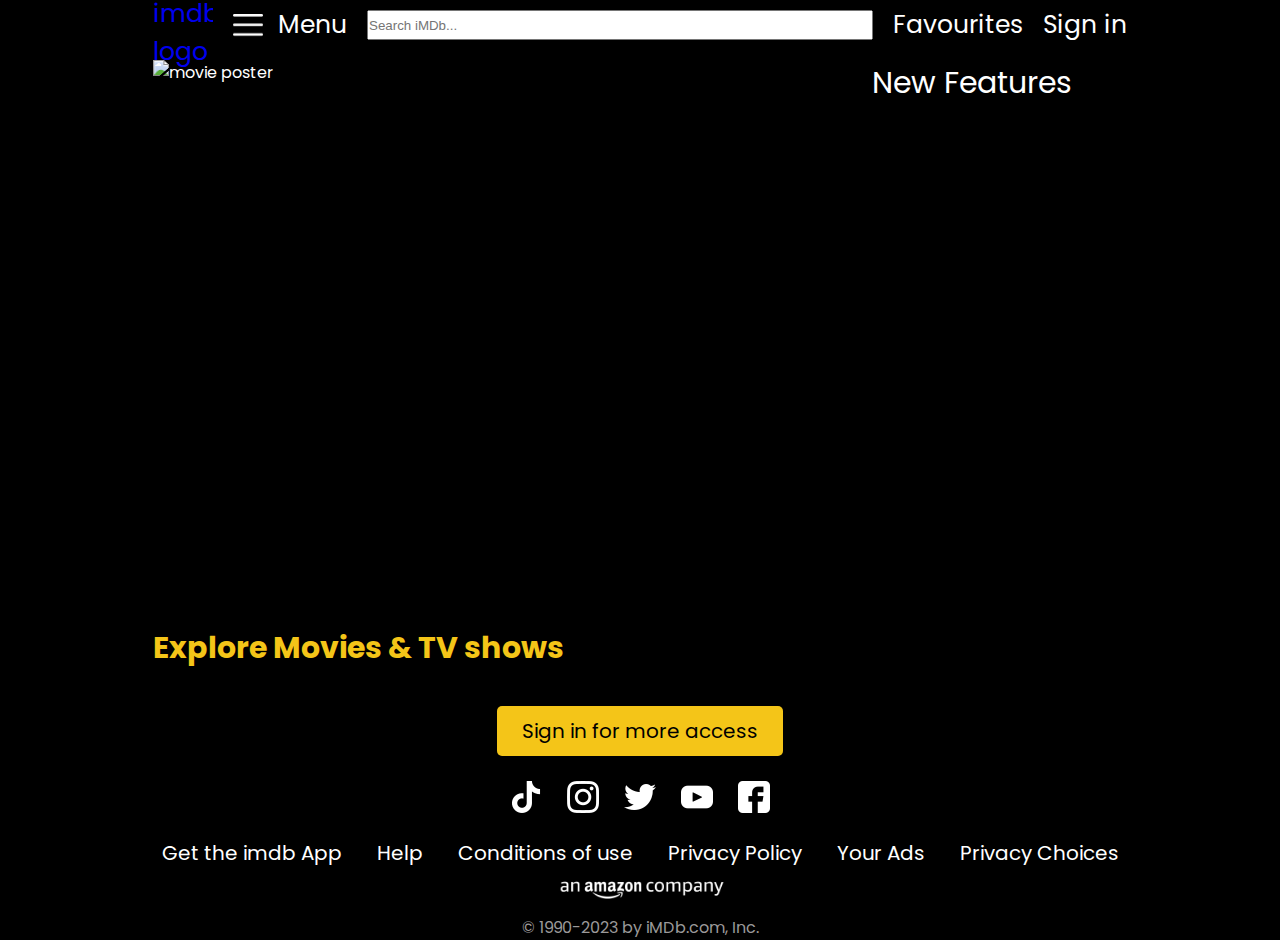
==== commit 7585cecc: "Local storage saving single values" ====
--- a/index.html
+++ b/index.html
@@ -1,6 +1,5 @@
 <!DOCTYPE html>
 <html lang="en">
-
 <head>
     <meta charset="UTF-8">
     <meta http-equiv="X-UA-Compatible" content="IE=edge">
@@ -33,37 +32,16 @@
                 <!-- search list -->
                 <div class="search-list hide-search-list" id="search-list">
                     <!-- list here -->
-                    <!-- <div class="search-list-item ">
-                        <div class="search-item-thumbnail">
-                            <img src="https://rukminim1.flixcart.com/image/416/416/kxtaxzk0/poster/a/b/y/medium-john-wick-john-wick-chapter-3-keanu-reeves-movie-poster-original-imaga6jqtsgrgn6f.jpeg?q=70" alt="">
-                        </div>
-                        <div class="search-item-info">
-                            <div>
-                                <h4>The fast and the furious</h4>
-                                <p>2022</p>
-                            </div>
-                            <div class="add-to-favourites-btn">
-                                <p>
-                                    Add to favorites
-                                    <i class="fa-regular fa-star"></i>
-                                </p>
-                            </div>
-                        </div>
-                    </div> -->
+                    <!-- <div class="search-list-item "></div> -->
                 </div>
         </div>
         <!-- end of search container -->
-        <p class="favourite" id="favourite-btn">
-            <!-- <a href="./favourites.html" class="favourite"> -->
-                Favourites
-            <!-- </a> -->
-        </p>
+        <p class="favourite" id="favourite-btn">Favourites</p>
         <p>Sign in</p>
     </nav>
 
     <section class="container" id="container">
         <div class="header">
-    
             <!-- hero section -->
             <div class="hero">
                 <img src="https://mir-s3-cdn-cf.behance.net/project_modules/fs/706b9474134343.5c239806af449.jpg" alt="movie poster" class="hero-poster">
@@ -71,160 +49,14 @@
             <div class="new-features" id="new-features">
                 <p class="new-features-title">New Features</p>
             </div>
-    
         </div>
     
         <!-- Explore Section -->
         <div class="explore">
             <h3 class="explore-title">Explore Movies & TV shows</h3>
             <!-- movie display -->
-            <div class="movie-display">
-                <div class="movie-1">
-                    <!-- movie poster -->
-                    <a href="./movie-page.html">
-                        <img src="https://rukminim1.flixcart.com/image/416/416/kxtaxzk0/poster/a/b/y/medium-john-wick-john-wick-chapter-3-keanu-reeves-movie-poster-original-imaga6jqtsgrgn6f.jpeg?q=70" alt="movie poster">
-                    </a>
-                    <!-- movie details -->
-                    <div class="movie-details">
-                        <div class="star-rating">
-                            <i class="fa-solid fa-star"></i>
-                            <p class="imdb-rating">8.0</p>
-                            <i class="fa-regular fa-star"></i>
-                        </div>
-                        <p>John Wick</p>
-                        <p class="watch-now">Watch Now</p>
-                        <!-- <div class="watch-trailer"> -->
-    
-                        <p class="watch-trailer"><i class="fa-solid fa-play"></i>Trailer</p>
-                        <!-- </div> -->
-                    </div>
-                </div>
-                <div class="movie-1">
-                    <!-- movie poster -->
-                    <a href="./movie-page.html">
-                        <img src="https://rukminim1.flixcart.com/image/416/416/kxtaxzk0/poster/a/b/y/medium-john-wick-john-wick-chapter-3-keanu-reeves-movie-poster-original-imaga6jqtsgrgn6f.jpeg?q=70" alt="movie poster">
-                    </a>
-                    <!-- movie details -->
-                    <div class="movie-details">
-                        <div class="star-rating">
-                            <i class="fa-solid fa-star"></i>
-                            <p class="imdb-rating">8.0</p>
-                            <i class="fa-regular fa-star"></i>
-                        </div>
-                        <p>John Wick</p>
-                        <p class="watch-now">Watch Now</p>
-                        <!-- <div class="watch-trailer"> -->
-    
-                        <p class="watch-trailer"><i class="fa-solid fa-play"></i>Trailer</p>
-                        <!-- </div> -->
-                    </div>
-                </div>
-                <div class="movie-1">
-                    <!-- movie poster -->
-                    <a href="./movie-page.html">
-                        <img src="https://rukminim1.flixcart.com/image/416/416/kxtaxzk0/poster/a/b/y/medium-john-wick-john-wick-chapter-3-keanu-reeves-movie-poster-original-imaga6jqtsgrgn6f.jpeg?q=70" alt="movie poster">
-                    </a>
-                    <!-- movie details -->
-                    <div class="movie-details">
-                        <div class="star-rating">
-                            <i class="fa-solid fa-star"></i>
-                            <p class="imdb-rating">8.0</p>
-                            <i class="fa-regular fa-star"></i>
-                        </div>
-                        <p>John Wick</p>
-                        <p class="watch-now">Watch Now</p>
-                        <!-- <div class="watch-trailer"> -->
-    
-                        <p class="watch-trailer"><i class="fa-solid fa-play"></i>Trailer</p>
-                        <!-- </div> -->
-                    </div>
-                </div>
-                <div class="movie-1">
-                    <!-- movie poster -->
-                    <a href="./movie-page.html">
-                        <img src="https://rukminim1.flixcart.com/image/416/416/kxtaxzk0/poster/a/b/y/medium-john-wick-john-wick-chapter-3-keanu-reeves-movie-poster-original-imaga6jqtsgrgn6f.jpeg?q=70" alt="movie poster">
-                    </a>
-                    <!-- movie details -->
-                    <div class="movie-details">
-                        <div class="star-rating">
-                            <i class="fa-solid fa-star"></i>
-                            <p class="imdb-rating">8.0</p>
-                            <i class="fa-regular fa-star"></i>
-                        </div>
-                        <p>John Wick</p>
-                        <p class="watch-now">Watch Now</p>
-                        <!-- <div class="watch-trailer"> -->
-    
-                        <p class="watch-trailer"><i class="fa-solid fa-play"></i>Trailer</p>
-                        <!-- </div> -->
-                    </div>
-                </div>
-                <div class="movie-1">
-                    <!-- movie poster -->
-                    <a href="./movie-page.html">
-                        <img src="https://rukminim1.flixcart.com/image/416/416/kxtaxzk0/poster/a/b/y/medium-john-wick-john-wick-chapter-3-keanu-reeves-movie-poster-original-imaga6jqtsgrgn6f.jpeg?q=70" alt="movie poster">
-                    </a>
-                    <!-- movie details -->
-                    <div class="movie-details">
-                        <div class="star-rating">
-                            <i class="fa-solid fa-star"></i>
-                            <p class="imdb-rating">8.0</p>
-                            <i class="fa-regular fa-star"></i>
-                        </div>
-                        <p>John Wick</p>
-                        <p class="watch-now">Watch Now</p>
-                        <!-- <div class="watch-trailer"> -->
-    
-                        <p class="watch-trailer"><i class="fa-solid fa-play"></i>Trailer</p>
-                        <!-- </div> -->
-                    </div>
-                </div>
-                <div class="movie-1">
-                    <!-- movie poster -->
-                    <a href="./movie-page.html">
-                        <img src="https://rukminim1.flixcart.com/image/416/416/kxtaxzk0/poster/a/b/y/medium-john-wick-john-wick-chapter-3-keanu-reeves-movie-poster-original-imaga6jqtsgrgn6f.jpeg?q=70" alt="movie poster">
-                    </a>
-                    <!-- movie details -->
-                    <div class="movie-details">
-                        <div class="star-rating">
-                            <i class="fa-solid fa-star"></i>
-                            <p class="imdb-rating">8.0</p>
-                            <i class="fa-regular fa-star"></i>
-                        </div>
-                        <p>John Wick</p>
-                        <p class="watch-now">Watch Now</p>
-                        <!-- <div class="watch-trailer"> -->
-    
-                        <p class="watch-trailer"><i class="fa-solid fa-play"></i>Trailer</p>
-                        <!-- </div> -->
-                    </div>
-                </div>
-                <div class="movie-1">
-                    <!-- movie poster -->
-                    <a href="./movie-page.html">
-                        <img src="https://rukminim1.flixcart.com/image/416/416/kxtaxzk0/poster/a/b/y/medium-john-wick-john-wick-chapter-3-keanu-reeves-movie-poster-original-imaga6jqtsgrgn6f.jpeg?q=70" alt="movie poster">
-                    </a>
-                    <!-- movie details -->
-                    <div class="movie-details">
-                        <div class="star-rating">
-                            <i class="fa-solid fa-star"></i>
-                            <p class="imdb-rating">8.0</p>
-                            <i class="fa-regular fa-star"></i>
-                        </div>
-                        <p>John Wick</p>
-                        <p class="watch-now">Watch Now</p>
-                        <!-- <div class="watch-trailer"> -->
-    
-                        <p class="watch-trailer"><i class="fa-solid fa-play"></i>Trailer</p>
-                        <!-- </div> -->
-                    </div>
-                </div>
-                
-                
-    
-            </div>
+            <div class="movie-display" id="movie-display"></div>
         </div>
-    
     </section>
     
         <!-- footer section -->
--- a/style.css
+++ b/style.css
@@ -134,7 +134,8 @@
 
 .favourite{
     text-decoration: none;
-    color: #ffffff
+    color: #ffffff;
+    cursor: pointer;
 }
 
 .favourite:hover,
@@ -236,6 +237,10 @@
     color: #ef3510;
 }
 
+.fa-star{
+    margin-right: 10px;
+}
+
 .explore{
     /* border: 1px red solid; */
     padding: 25px 0;
@@ -314,7 +319,7 @@
 
 /* typography */
 .movie-title{
-    font-size: 30px;
+    font-size: 50px;
     /* border: 1px red solid; */
 }
 
@@ -326,13 +331,28 @@
 
 .runtime p{
     margin: 0;
-    font-size: 15px;
+    font-size: 25px;
 }
 
 .movie-star-rating{
+    /* border: 1px red solid; */
     padding: 15px 0;
-    font-size: 15px;
+    font-size: 20px;
     margin-bottom: 25px;
+    display: flex;
+    justify-content: space-between;
+}
+
+.add-favourite-btn{
+    /* border: 1px solid red; */
+    margin-left: auto;
+}
+
+.add-favourite-btn:hover{
+    color: var(--highlight-color);
+    /* font-size: 22px; */
+    font-weight: bold;
+    cursor: pointer;
 }
 
 .movie-star-rating p{
@@ -345,6 +365,13 @@
 
 .detailed-summary{
     padding: 25px 0;
+    /* border: green 1px solid; */
+    margin: auto 30px;
+}
+
+.detailed-summary p{
+    padding-bottom: 10px;
+
 }
 
 .highlight{
@@ -353,3 +380,11 @@
     padding-left: 25px;
 }
 
+
+
+.movie-container{
+    /* border: 1px solid red; */
+    display: flex;
+    margin-bottom: 50px;
+}
+
